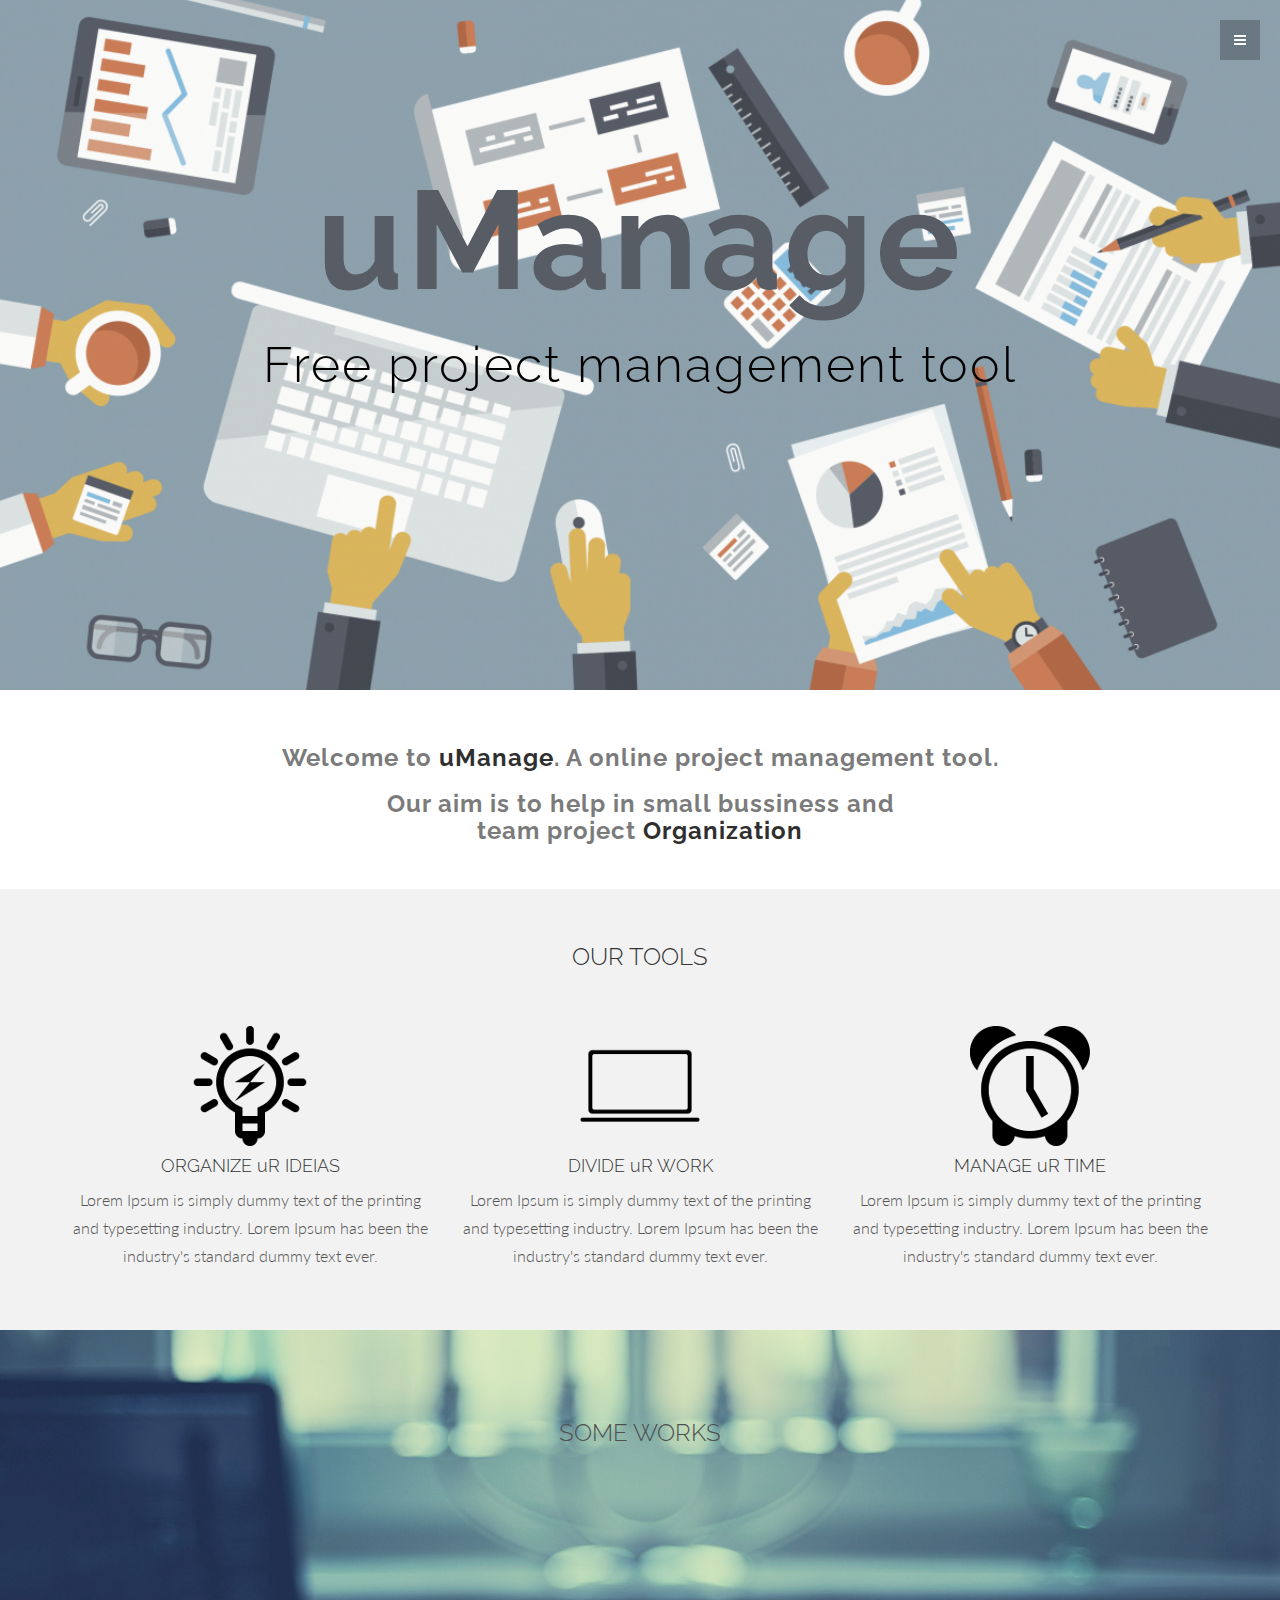
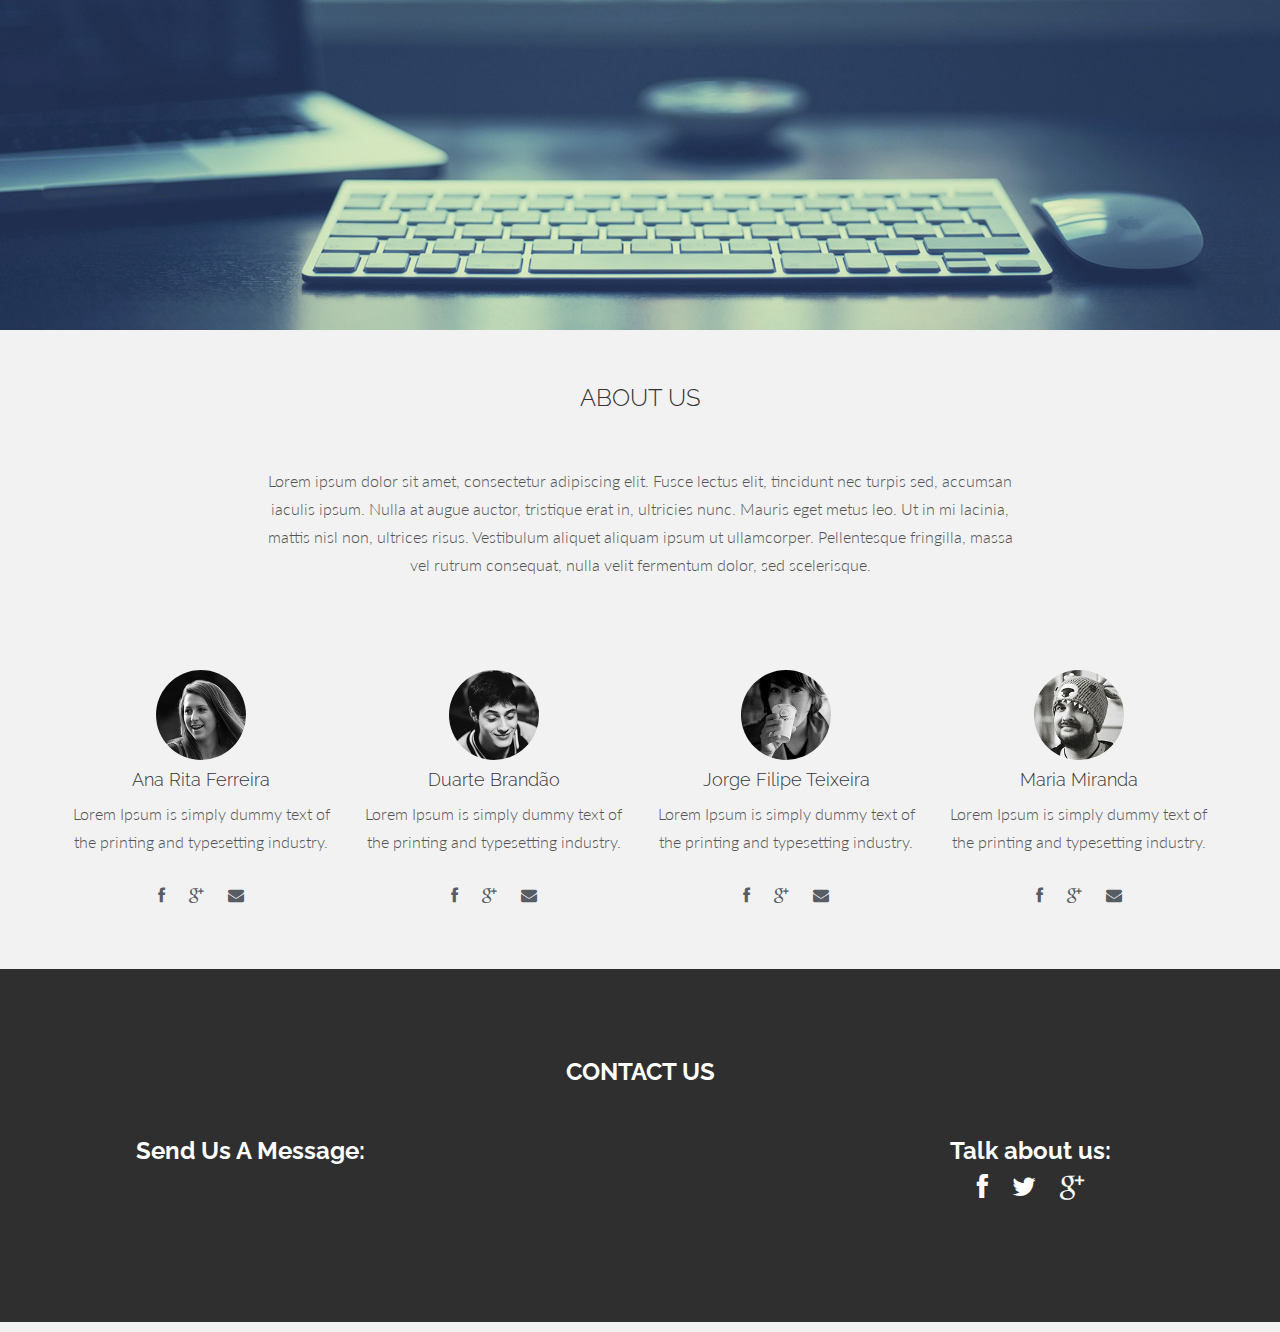
==== index.html @ 25f211d2 "ficheiros" ====
<!DOCTYPE html>
<html lang="en">
  <head>
    <meta charset="utf-8">
    <meta name="viewport" content="width=device-width, initial-scale=1.0">
    <meta name="description" content="">
    <meta name="author" content="">
    <link rel="shortcut icon" href="assets/ico/favicon.png">

    <title>uManage</title>

    <!-- Bootstrap core CSS -->
    <link href="assets/css/bootstrap.css" rel="stylesheet">

    <!-- Custom styles for this template -->
    <link href="assets/css/main.css" rel="stylesheet">
	<link rel="stylesheet" href="assets/css/font-awesome.min.css">

    <script src="assets/js/jquery.min.js"></script>
	<script src="assets/js/Chart.js"></script>
	<script src="assets/js/modernizr.custom.js"></script>
	

	
    <link href='http://fonts.googleapis.com/css?family=Lato:300,400,700,300italic,400italic' rel='stylesheet' type='text/css'>
    <link href='http://fonts.googleapis.com/css?family=Raleway:400,300,700' rel='stylesheet' type='text/css'>

    <!-- HTML5 shim and Respond.js IE8 support of HTML5 elements and media queries -->
    <!--[if lt IE 9]>
      <script src="assets/js/html5shiv.js"></script>
      <script src="assets/js/respond.min.js"></script>
    <![endif]-->
  </head>

  <body data-spy="scroll" data-offset="0" data-target="#theMenu">
		
	<!-- ========= MENU SIDE-BAR ============ -->
	<nav class="menu" id="theMenu">

		<!-- Menu button -->
		<div id="menuToggle"><i class="icon-reorder"></i></div>
		<div class="menu-wrap">
			<h1 class="logo"><a href="index.html#home">uManage</a></h1>
			<!--Site Pages-->
			<a href="#home" class="smoothScroll">Home</a>
			<a href="#tools" class="smoothScroll">Tools</a>
			<a href="#portfolio" class="smoothScroll">Projects</a>
			<a href="#about" class="smoothScroll">About</a>
			<a href="#contact" class="smoothScroll">Contact</a>
			<!--Social network icons-->
			<a href="#"><i class="icon-facebook"></i></a>
			<a href="#"><i class="icon-twitter"></i></a>
			<a href="#"><i class="icon-google-plus"></i></a>
			<a href="#"><i class="icon-envelope"></i></a>
		</div>
		
	</nav>


	
	<!-- ========== HEADER SECTION ========== -->
	<section id="home" name="home"></section>
	<div id="headerwrap">
		<div class="container">
			<br>
			<!--<h1 style="color:#505050">uManage</h1>-->
			<h1>uManage</h1>
			<h2>Free project management tool</h2>
			<!--<h2 style="color:#696969">Free project management tool</h2>-->
			<div class="row">
				<br>
				<br>
				<br>
				<div class="col-lg-6 col-lg-offset-3">
				</div>
			</div>
		</div><!-- /container -->
	</div><!-- /headerwrap -->
	
	<!-- ========== PHRASE WHITE SECTION ========== -->
	<div id="w">
		<div class="container">
			<div class="row">
				<div class="col-lg-8 col-lg-offset-2">
				<h3>Welcome to <bold>uManage</bold>. A online project management tool. <h3>Our aim is to help in small bussiness and <br> team project <bold>Organization</bold>
				</h3>
				</div>
			</div>
		</div><!-- /container -->
	</div><!-- /w -->

	<!-- ========== OUR TOOLS SECTION ========== -->
	<section id="tools" name="tools"></section>
	<div id="g">
		<div class="container">
			<div class="row">
				<h3>OUR TOOLS</h3>
				<br>
				<br>
				<div class="col-lg-4">
					<img src="assets/img/ideia.png">
					<h4>ORGANIZE uR IDEIAS</h4>
					<p>Lorem Ipsum is simply dummy text of the printing and typesetting industry. Lorem Ipsum has been the industry's standard dummy text ever.</p>
				</div>
				<div class="col-lg-4">
					<img src="assets/img/work.png">
					<h4>DIVIDE uR WORK</h4>
					<p>Lorem Ipsum is simply dummy text of the printing and typesetting industry. Lorem Ipsum has been the industry's standard dummy text ever.</p>
				</div>
				<div class="col-lg-4">
					<img src="assets/img/deadline.png">
					<h4>MANAGE uR TIME</h4>
					<p>Lorem Ipsum is simply dummy text of the printing and typesetting industry. Lorem Ipsum has been the industry's standard dummy text ever.</p>
				</div>

			</div>
		</div><!-- /container -->
	</div><!-- /g -->
	
	<!-- ========== SOME WORKS GREY SECTION ========== -->	
	<section id="portfolio" name="portfolio"></section>
	<div id="portfoliowrap">
		<div class="container">
			<div class="row">
				<h3 style="color:#505050">SOME WORKS</h3>
				<br>
							
			</div>	
		</div><!-- /container -->
	</div><!-- /portfoliowrap -->
	
	<!-- ========== PHRASE WHITE SECTION ========== -->
	<!--
	<div id="w">
		<div class="container">
			<div class="row">
				<div class="col-lg-8 col-lg-offset-2">
				<h3>WE WORK HARD TO DELIVER A <bold>HIGH QUALITY SERVICE</bold>. OUR AIM IS YOUR COMPLETE <bold>SATISFACTION</bold>.
				</h3>
				</div>
			</div>
		</div>
	</div>-->
	
	<!-- ========== ABOUT US GREY SECTION ========== -->
	<section id="about" name="about"></section>
	<div id="g">
		<div class="container">
			<div class="row">
				<h3>ABOUT US</h3>
				<br>
				<br>
				<div class="col-lg-2"></div>
				<div class="col-lg-8">
				<p>Lorem ipsum dolor sit amet, consectetur adipiscing elit. Fusce lectus elit, tincidunt nec turpis sed, accumsan iaculis ipsum. Nulla at augue auctor, tristique erat in, ultricies nunc. Mauris eget metus leo. Ut in mi lacinia, mattis nisl non, ultrices risus. Vestibulum aliquet aliquam ipsum ut ullamcorper. Pellentesque fringilla, massa vel rutrum consequat, nulla velit fermentum dolor, sed scelerisque.</p>
				<br>
				<br>
				</div>
				<div class="col-lg-2"></div>
				<div class="col-lg-3 team">
					<img class="img-circle" src="assets/img/team01.jpg" height="90" width="90">
					<h4>Ana Rita Ferreira</h4>
					<p>Lorem Ipsum is simply dummy text of the printing and typesetting industry.</p>
					<p>
						<a href="index.html#"><i class="icon-facebook"></i></a>
						<a href="index.html#"><i class="icon-google-plus"></i></a>
						<a href="index.html#"><i class="icon-envelope"></i></a>

					</p>
				</div>

				<div class="col-lg-3 team">
					<img class="img-circle" src="assets/img/team02.jpg" height="90" width="90">
					<h4>Duarte Brandão</h4>
					<p>Lorem Ipsum is simply dummy text of the printing and typesetting industry.</p>
					<p>
						<a href="index.html#"><i class="icon-facebook"></i></a>
						<a href="index.html#"><i class="icon-google-plus"></i></a>
						<a href="index.html#"><i class="icon-envelope"></i></a>

					</p>
				</div>

				<div class="col-lg-3 team">
					<img class="img-circle" src="assets/img/team03.jpg" height="90" width="90">
					<h4>Jorge Filipe Teixeira</h4>
					<p>Lorem Ipsum is simply dummy text of the printing and typesetting industry.</p>
					<p>
						<a href="index.html#"><i class="icon-facebook"></i></a>
						<a href="index.html#"><i class="icon-google-plus"></i></a>
						<a href="index.html#"><i class="icon-envelope"></i></a>

					</p>
				</div>

				<div class="col-lg-3 team">
					<img class="img-circle" src="assets/img/team04.jpg" height="90" width="90">
					<h4>Maria Miranda</h4>
					<p>Lorem Ipsum is simply dummy text of the printing and typesetting industry.</p>
					<p>
						<a href="index.html#"><i class="icon-facebook"></i></a>
						<a href="index.html#"><i class="icon-google-plus"></i></a>
						<a href="index.html#"><i class="icon-envelope"></i></a>
					</p>
				</div>
			</div>
		</div><!-- /container -->
	</div><!-- /g -->
	
	<!-- ========== FOOTER SECTION ========== -->
	<section id="contact" name="contact"></section>
	<div id="f">
		<div class="container">
			<div class="row">
					<h3><b>CONTACT US</b></h3>
					<br>
					<div class="col-lg-4">
						<h3><b>Send Us A Message:</b></h3>
						<h3></h3>
						<br>
					</div>
					
					<div class="col-lg-4">	
					</div>
					
					<div class="col-lg-4">
						<h3><b>Talk about us:</b></h3>
						<p>
							<a href="index.html#"><i class="icon-facebook"></i></a>
							<a href="index.html#"><i class="icon-twitter"></i></a>
							<a href="index.html#"><i class="icon-google-plus"></i></a>
						</p>
						<br>
					</div>
				</div>
			</div>
		</div><!-- /container -->
	</div><!-- /f -->
	
	

    <!-- Bootstrap core JavaScript
    ================================================== -->
    <!-- Placed at the end of the document so the pages load faster -->
	<script src="assets/js/classie.js"></script>
    <script src="assets/js/bootstrap.min.js"></script>
    <script src="assets/js/smoothscroll.js"></script>
	<script src="assets/js/main.js"></script>
</body>
</html>
---- assets/css/main.css ----
/*
 * Author: Carlos Alvarez
 * URL: http://alvarez.is
 *
 * Project Name: Onassis - Free Bootstrap 3 Theme
 * Version: 1.0
 * URL: http://blacktie.co
 */

body {
  background-color: #f2f2f2;
    font-family: "Lato";
    font-weight: 300;
    font-size: 16px;
    color: #555;

    -webkit-font-smoothing: antialiased;
    -webkit-overflow-scrolling: touch;
}

/* Titles */
h1, h2, h3, h4, h5, h6 {
    font-family: "Raleway";
    font-weight: 300;
    color: #333;
}
/* Paragraph & Typographic */
p {
    line-height: 28px;
    margin-bottom: 25px;
}

.centered {
    text-align: center;
}

/* Links */
a {
    color: #575C65;
    word-wrap: break-word;

    -webkit-transition: color 0.1s ease-in, background 0.1s ease-in;
    -moz-transition: color 0.1s ease-in, background 0.1s ease-in;
    -ms-transition: color 0.1s ease-in, background 0.1s ease-in;
    -o-transition: color 0.1s ease-in, background 0.1s ease-in;
    transition: color 0.1s ease-in, background 0.1s ease-in;
}

a:hover,
a:focus {
    color: #4C9ED9;
    text-decoration: none;
    outline: 0;
}

a:before,
a:after {
    -webkit-transition: color 0.1s ease-in, background 0.1s ease-in;
    -moz-transition: color 0.1s ease-in, background 0.1s ease-in;
    -ms-transition: color 0.1s ease-in, background 0.1s ease-in;
    -o-transition: color 0.1s ease-in, background 0.1s ease-in;
    transition: color 0.1s ease-in, background 0.1s ease-in;
}

 hr {
    display: block;
    height: 1px;
    border: 0;
    border-top: 1px solid #ccc;
    margin: 1em 0;
    padding: 0;
}


/* ==========================================================================
   Wrap Sections
   ========================================================================== */

#headerwrap {
	background: url(../img/header-bg.jpg) no-repeat center top;
	margin-top: -10px;
	padding-top:20px;
	text-align:center;
	background-attachment: relative;
	background-position: center center;
	min-height: 700px;
	width: 100%;
	
    -webkit-background-size: 100%;
    -moz-background-size: 100%;
    -o-background-size: 100%;
    background-size: 100%;

    -webkit-background-size: cover;
    -moz-background-size: cover;
    -o-background-size: cover;
    background-size: cover;
}

#headerwrap h1 {
	margin-top: 130px;
	color: rgb(87, 92, 101);
	font-size: 140px;
	font-weight: 700;
	letter-spacing: 3px;
}

#headerwrap h2 {
	color: black;
	font-size: 50px;
	font-style: normal;
	letter-spacing: 2px;
}

/* Portfolio Wrap */
#portfoliowrap {
	background: url(../img/extra.jpg) no-repeat center top;
	margin-top: 0px;
	padding-top:70px;
	text-align:center;
	background-attachment: relative;
	background-position: center bottom;
	min-height: 600px;
	width: 100%;
	
    -webkit-background-size: 100%;
    -moz-background-size: 100%;
    -o-background-size: 100%;
    background-size: 100%;

    -webkit-background-size: cover;
    -moz-background-size: cover;
    -o-background-size: cover;
    background-size: cover;
}


#portfoliowrap h3 {
	color: #ffffff;
}

.port-space {
	padding-bottom: 20px;
}


/* White Wrap */

#w {
	background: #ffffff;
	padding-top: 35px;
	padding-bottom: 35px;
	text-align: center;
}

#w h3 {
	font-weight: 700;
	color: #7b7b7b;
	letter-spacing: 1px;
}

#w bold {
	color: #2f2f2f;
}


/* Grey Wrap */

#g {
	background: #f2f2f2;
	padding-top: 35px;
	padding-bottom: 35px;
	text-align: center;
}

/* Dark Grey Wrap */
#dg {
	background: #e0e0e0;
	padding-top: 70px;
	padding-bottom: 70px;
	text-align: center;
}

/* Footer Wrap */

#f {
	background: #2f2f2f;
	padding-top: 70px;
	padding-bottom: 70px;
	text-align: center
}

#f h3 {
	color: white;	
}

#f i {
	font-size: 26px;
	color: white;
	padding-left: 10px;
	padding-right: 10px;
}

/* Copyright Wrap */

#c {
	background: #222222;
	padding-top: 15px;
	text-align: right;
}

#c p {
	color: white
}


/* item Wrap */

#itemwrap {
	background: url(../img/item-bg.jpg) no-repeat center top;
	margin-top: 0px;
	padding-top:70px;
	text-align:center;
	background-attachment: relative;
	background-position: center center;
	min-height: 500px;
	width: 100%;
	
    -webkit-background-size: 100%;
    -moz-background-size: 100%;
    -o-background-size: 100%;
    background-size: 100%;

    -webkit-background-size: cover;
    -moz-background-size: cover;
    -o-background-size: cover;
    background-size: cover;
}

#itemwrap h1 {
	margin-top: 40px;
	color: white;
	font-size: 100px;
	font-weight: 700;
	letter-spacing: 3px;
}

#itemwrap h2 {
	color: white;
	font-size: 50px;
	font-weight: 100;
	letter-spacing: 2px;
}


.desc {
	text-align: left;
}

.desc-b {
	border-left: 4px solid #bababa;
}

.desc-a i {
	color: #555;
	padding-right: 8px;
}

.desc-b i {
	color: #555;
	padding-right: 8px;
}



/* MENU CONF*/

.menu {
	position: fixed;
	right: -200px;
	width: 260px;
	height: 100%;
	top: 0;
	z-index: 10;
	text-align: left;
}

.menu.menu-open {
	right: 0px;
}

.menu-wrap {
	position: absolute;
	top: 0;
	left: 60px;
	background: #1a1a1a;
	width: 200px;
	height: 100%;
}

.menu h1.logo a {
	font-family: 'Raleway', Helvetica, Arial, sans-serif;
	font-size: 24px;
	font-weight: 800;
	letter-spacing: 0.15em;
	line-height: 40px;
	color: #ffffff;
	margin-top: 20px;
}

.menu h1.logo a:hover {
	color: #4C9ED9;
}

.menu img.logo {
	margin: 20px 0;
	max-width: 160px;
}

.menu a {
	margin-left: 20px;
	color: #808080;
	display: block;
	font-size: 16px;
	font-weight: 700;
	line-height: 40px;
	letter-spacing: 0.1em;
}

.menu a:hover {
	color: #ffffff;
}

.menu a:active {
	color: #ffffff;
}

.menu a > i {
	float: left;
	display: inline-block;
	vertical-align: middle; 
	text-align: left;
	width: 25px;
	font-size: 14px;
	line-height: 40px;
	margin: 25px 2px;
}

.menu-close {
	cursor: pointer;
	display: block;
	position: absolute;
	font-size: 14px;
	color: #808080;
	width: 40px;
	height: 40px;
	line-height: 40px;
	top: 20px;
	right: 5px;
	-webkit-transition: all .1s ease-in-out;
	   -moz-transition: all .1s ease-in-out;
		-ms-transition: all .1s ease-in-out;
		 -o-transition: all .1s ease-in-out;
			transition: all .1s ease-in-out;
}

.menu-close:hover {
	color: #ffffff;
	-webkit-transition: all .1s ease-in-out;
	   -moz-transition: all .1s ease-in-out;
		-ms-transition: all .1s ease-in-out;
		 -o-transition: all .1s ease-in-out;
			transition: all .1s ease-in-out;
}

/* Push the body after clicking the menu button */
.body-push {
	overflow-x: hidden;
	position: relative;
	left: 0;
}

.body-push-toright {
	left: 200px;
}

.body-push-toleft {
	left: -200px;
}

.menu,
.body-push {
	-webkit-transition: all .3s ease;
	   -moz-transition: all .3s ease;
		-ms-transition: all .3s ease;
		 -o-transition: all .3s ease;
			transition: all .3s ease;
}

#menuToggle {
	position: absolute;
	top: 20px;
	left: 0;
	z-index: 11;
	display: block;
	text-align: center;
	font-size: 14px;
	color: #ffffff;
	width: 40px;
	height: 40px;
	line-height: 40px;
	cursor: pointer;
	background: rgba(0,0,0,0.25);
	-webkit-transition: all .1s ease-in-out;
	   -moz-transition: all .1s ease-in-out;
		-ms-transition: all .1s ease-in-out;
		 -o-transition: all .1s ease-in-out;
			transition: all .1s ease-in-out;
}

#menuToggle:hover {
	color: #ffffff;
	background: rgba(0,0,0,0.2);
	-webkit-transition: all .1s ease-in-out;
	   -moz-transition: all .1s ease-in-out;
		-ms-transition: all .1s ease-in-out;
		 -o-transition: all .1s ease-in-out;
			transition: all .1s ease-in-out;
}


/* BUTTON CONF */

.btn-theme {
	color: #fff;
	background-color: #1abc9c;
	padding-left: 40px;
	padding-right: 40px;
	padding-bottom: 10px;
	padding-top: 10px;
	font-weight: 700;
	border-radius: 3px;
}

.btn-theme:hover {
	cursor: pointer;
	color: white;
	background-color: #16a085;
	
}

/* TEAM CONF */

.team {
	padding-top: 20px;
}

.team:hover {
	background: white;
}

.team a {
	padding-right: 10px;
	padding-left: 10px;
}
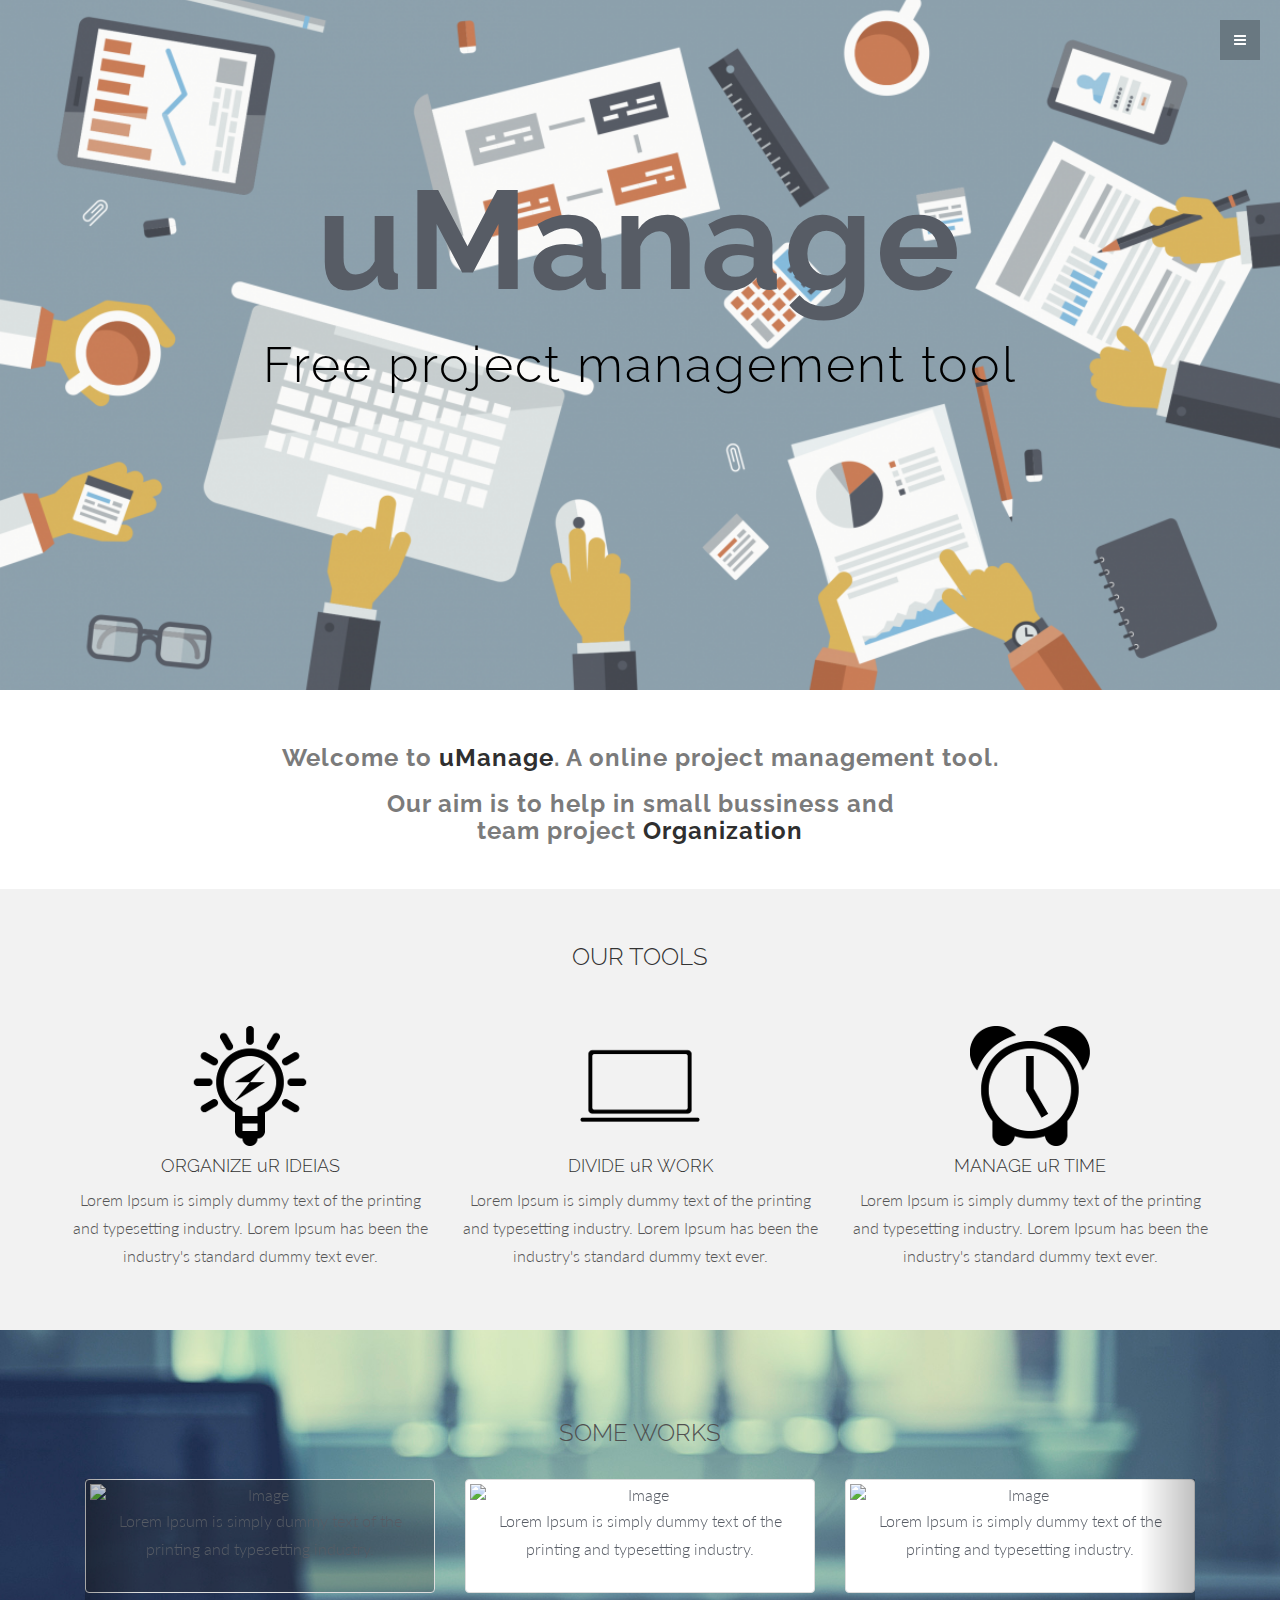
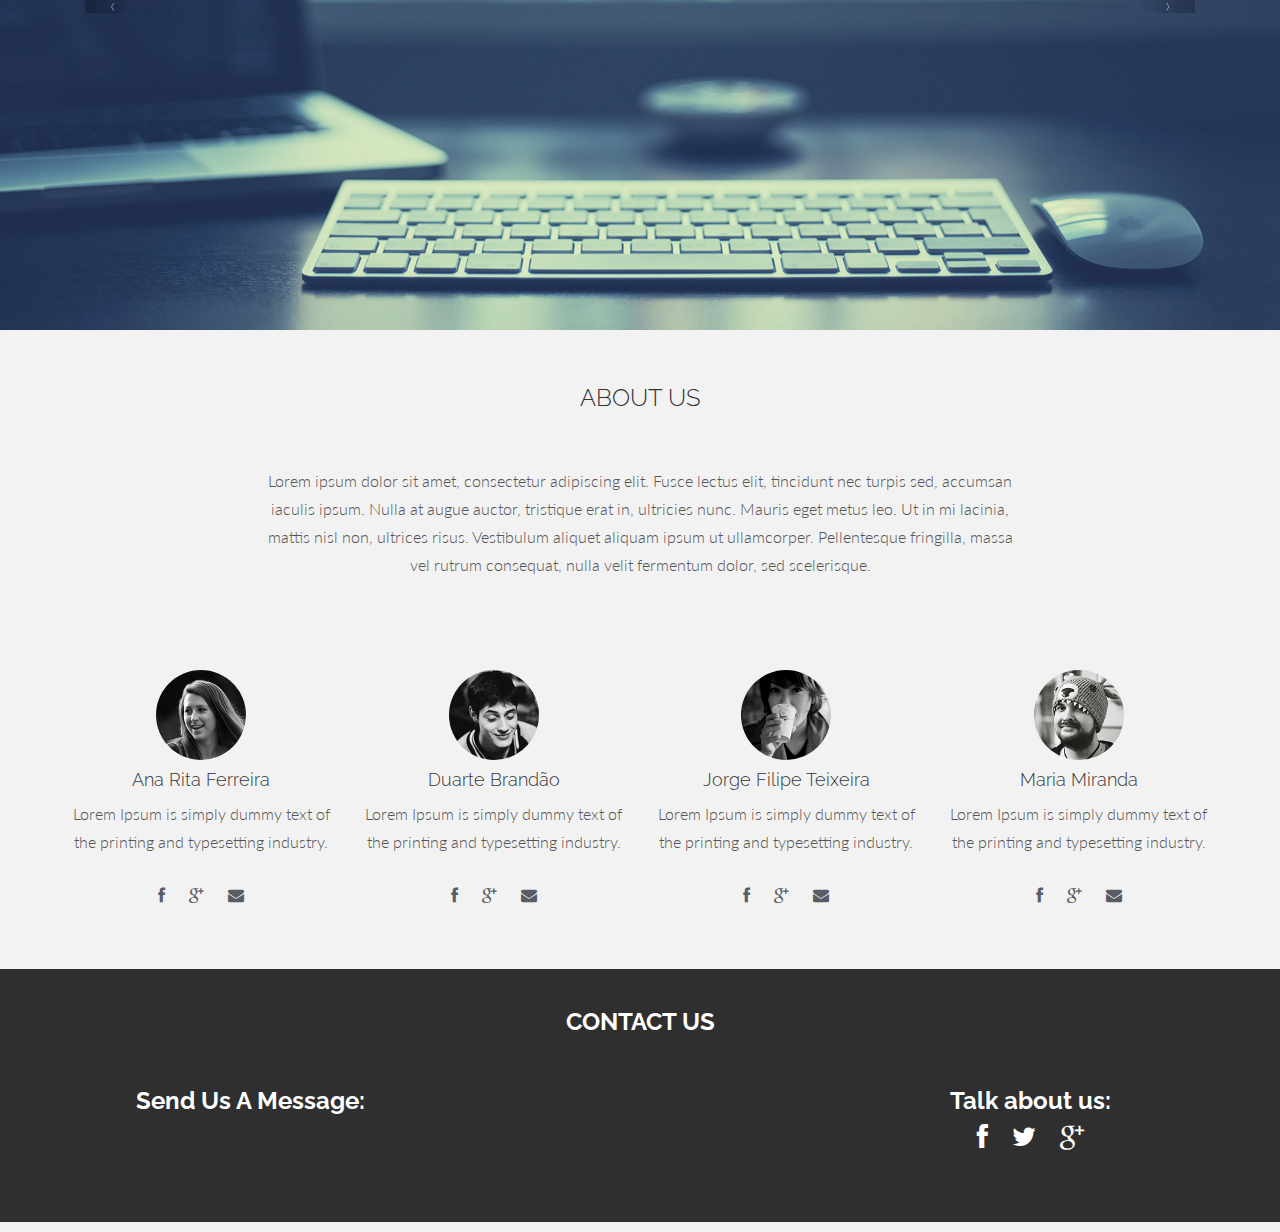
==== commit d9eaabe0: "portfolio added" ====
--- a/index.html
+++ b/index.html
@@ -1,135 +1,211 @@
 <!DOCTYPE html>
 <html lang="en">
-  <head>
-    <meta charset="utf-8">
-    <meta name="viewport" content="width=device-width, initial-scale=1.0">
-    <meta name="description" content="">
-    <meta name="author" content="">
-    <link rel="shortcut icon" href="assets/ico/favicon.png">
-
-    <title>uManage</title>
-
-    <!-- Bootstrap core CSS -->
-    <link href="assets/css/bootstrap.css" rel="stylesheet">
-
-    <!-- Custom styles for this template -->
-    <link href="assets/css/main.css" rel="stylesheet">
+<head>
+	<meta charset="utf-8">
+	<meta name="viewport" content="width=device-width, initial-scale=1.0">
+	<meta name="description" content="">
+	<meta name="author" content="">
+	<link rel="shortcut icon" href="assets/img/s1.ico">
+
+	<title>uManage</title>
+
+	<!-- Bootstrap core CSS -->
+	<link href="assets/css/bootstrap.css" rel="stylesheet">
+	
+	<!-- Custom styles for this template -->
+	<link href="assets/css/main.css" rel="stylesheet">
 	<link rel="stylesheet" href="assets/css/font-awesome.min.css">
-
-    <script src="assets/js/jquery.min.js"></script>
+	
+	<script src="assets/js/jquery.min.js"></script>
 	<script src="assets/js/Chart.js"></script>
 	<script src="assets/js/modernizr.custom.js"></script>
 	
-
-	
-    <link href='http://fonts.googleapis.com/css?family=Lato:300,400,700,300italic,400italic' rel='stylesheet' type='text/css'>
-    <link href='http://fonts.googleapis.com/css?family=Raleway:400,300,700' rel='stylesheet' type='text/css'>
-
-    <!-- HTML5 shim and Respond.js IE8 support of HTML5 elements and media queries -->
+	<link href='http://fonts.googleapis.com/css?family=Lato:300,400,700,300italic,400italic' rel='stylesheet' type='text/css'>
+	<link href='http://fonts.googleapis.com/css?family=Raleway:400,300,700' rel='stylesheet' type='text/css'>
+
+	<!-- HTML5 shim and Respond.js IE8 support of HTML5 elements and media queries -->
     <!--[if lt IE 9]>
       <script src="assets/js/html5shiv.js"></script>
       <script src="assets/js/respond.min.js"></script>
-    <![endif]-->
+      <![endif]-->
   </head>
 
   <body data-spy="scroll" data-offset="0" data-target="#theMenu">
-		
-	<!-- ========= MENU SIDE-BAR ============ -->
-	<nav class="menu" id="theMenu">
-
-		<!-- Menu button -->
-		<div id="menuToggle"><i class="icon-reorder"></i></div>
-		<div class="menu-wrap">
-			<h1 class="logo"><a href="index.html#home">uManage</a></h1>
-			<!--Site Pages-->
-			<a href="#home" class="smoothScroll">Home</a>
-			<a href="#tools" class="smoothScroll">Tools</a>
-			<a href="#portfolio" class="smoothScroll">Projects</a>
-			<a href="#about" class="smoothScroll">About</a>
-			<a href="#contact" class="smoothScroll">Contact</a>
-			<!--Social network icons-->
-			<a href="#"><i class="icon-facebook"></i></a>
-			<a href="#"><i class="icon-twitter"></i></a>
-			<a href="#"><i class="icon-google-plus"></i></a>
-			<a href="#"><i class="icon-envelope"></i></a>
-		</div>
-		
-	</nav>
-
-
-	
-	<!-- ========== HEADER SECTION ========== -->
-	<section id="home" name="home"></section>
-	<div id="headerwrap">
-		<div class="container">
-			<br>
-			<!--<h1 style="color:#505050">uManage</h1>-->
-			<h1>uManage</h1>
-			<h2>Free project management tool</h2>
-			<!--<h2 style="color:#696969">Free project management tool</h2>-->
-			<div class="row">
-				<br>
-				<br>
-				<br>
-				<div class="col-lg-6 col-lg-offset-3">
-				</div>
-			</div>
-		</div><!-- /container -->
-	</div><!-- /headerwrap -->
-	
-	<!-- ========== PHRASE WHITE SECTION ========== -->
-	<div id="w">
-		<div class="container">
-			<div class="row">
-				<div class="col-lg-8 col-lg-offset-2">
-				<h3>Welcome to <bold>uManage</bold>. A online project management tool. <h3>Our aim is to help in small bussiness and <br> team project <bold>Organization</bold>
-				</h3>
-				</div>
-			</div>
-		</div><!-- /container -->
-	</div><!-- /w -->
-
-	<!-- ========== OUR TOOLS SECTION ========== -->
-	<section id="tools" name="tools"></section>
-	<div id="g">
-		<div class="container">
-			<div class="row">
-				<h3>OUR TOOLS</h3>
-				<br>
-				<br>
-				<div class="col-lg-4">
-					<img src="assets/img/ideia.png">
-					<h4>ORGANIZE uR IDEIAS</h4>
-					<p>Lorem Ipsum is simply dummy text of the printing and typesetting industry. Lorem Ipsum has been the industry's standard dummy text ever.</p>
-				</div>
-				<div class="col-lg-4">
-					<img src="assets/img/work.png">
-					<h4>DIVIDE uR WORK</h4>
-					<p>Lorem Ipsum is simply dummy text of the printing and typesetting industry. Lorem Ipsum has been the industry's standard dummy text ever.</p>
-				</div>
-				<div class="col-lg-4">
-					<img src="assets/img/deadline.png">
-					<h4>MANAGE uR TIME</h4>
-					<p>Lorem Ipsum is simply dummy text of the printing and typesetting industry. Lorem Ipsum has been the industry's standard dummy text ever.</p>
-				</div>
-
-			</div>
-		</div><!-- /container -->
-	</div><!-- /g -->
-	
-	<!-- ========== SOME WORKS GREY SECTION ========== -->	
-	<section id="portfolio" name="portfolio"></section>
-	<div id="portfoliowrap">
-		<div class="container">
-			<div class="row">
-				<h3 style="color:#505050">SOME WORKS</h3>
-				<br>
-							
-			</div>	
-		</div><!-- /container -->
-	</div><!-- /portfoliowrap -->
-	
-	<!-- ========== PHRASE WHITE SECTION ========== -->
+
+  	<!-- ========= MENU SIDE-BAR ============ -->
+  	<nav class="menu" id="theMenu">
+
+  		<!-- Menu button -->
+  		<div id="menuToggle"><i class="icon-reorder"></i></div>
+  		<div class="menu-wrap">
+  			<h1 class="logo"><a href="index.html#home">uManage</a></h1>
+  			<!--Site Pages-->
+  			<a href="#home" class="smoothScroll">Home</a>
+  			<a href="#tools" class="smoothScroll">Tools</a>
+  			<a href="#portfolio" class="smoothScroll">Projects</a>
+  			<a href="#about" class="smoothScroll">About</a>
+  			<a href="#contact" class="smoothScroll">Contact</a>
+  			<!--Social network icons-->
+  			<a href="#"><i class="icon-facebook"></i></a>
+  			<a href="#"><i class="icon-twitter"></i></a>
+  			<a href="#"><i class="icon-google-plus"></i></a>
+  			<a href="#"><i class="icon-envelope"></i></a>
+  		</div>
+  	</nav>
+
+  	<!-- ========== HEADER SECTION ========== -->
+  	<section id="home" name="home"></section>
+  	<div id="headerwrap">
+  		<div class="container">
+  			<br>
+  			<!--<h1 style="color:#505050">uManage</h1>-->
+  			<h1>uManage</h1>
+  			<h2>Free project management tool</h2>
+  			<!--<h2 style="color:#696969">Free project management tool</h2>-->
+  			<div class="row">
+  				<br>
+  				<br>
+  				<br>
+  				<div class="col-lg-6 col-lg-offset-3">
+  				</div>
+  			</div>
+  		</div><!-- /container -->
+  	</div><!-- /headerwrap -->
+
+  	<!-- ========== PHRASE WHITE SECTION ========== -->
+  	<div id="w">
+  		<div class="container">
+  			<div class="row">
+  				<div class="col-lg-8 col-lg-offset-2">
+  					<h3>Welcome to <bold>uManage</bold>. A online project management tool. <h3>Our aim is to help in small bussiness and <br> team project <bold>Organization</bold>
+  					</h3>
+  				</div>
+  			</div>
+  		</div><!-- /container -->
+  	</div><!-- /w -->
+
+  	<!-- ========== OUR TOOLS SECTION ========== -->
+  	<section id="tools" name="tools"></section>
+  	<div id="g">
+  		<div class="container">
+  			<div class="row">
+  				<h3>OUR TOOLS</h3>
+  				<br>
+  				<br>
+  				<div class="col-lg-4">
+  					<img src="assets/img/ideia.png">
+  					<h4>ORGANIZE uR IDEIAS</h4>
+  					<p>Lorem Ipsum is simply dummy text of the printing and typesetting industry. Lorem Ipsum has been the industry's standard dummy text ever.</p>
+  				</div>
+  				<div class="col-lg-4">
+  					<img src="assets/img/work.png">
+  					<h4>DIVIDE uR WORK</h4>
+  					<p>Lorem Ipsum is simply dummy text of the printing and typesetting industry. Lorem Ipsum has been the industry's standard dummy text ever.</p>
+  				</div>
+  				<div class="col-lg-4">
+  					<img src="assets/img/deadline.png">
+  					<h4>MANAGE uR TIME</h4>
+  					<p>Lorem Ipsum is simply dummy text of the printing and typesetting industry. Lorem Ipsum has been the industry's standard dummy text ever.</p>
+  				</div>
+
+  			</div>
+  		</div><!-- /container -->
+  	</div><!-- /g -->
+
+  	<!-- ========== SOME WORKS GREY SECTION ========== -->
+  	<!-- Carousel -->	
+  	<section id="portfolio" name="portfolio"></section> 
+  	<div id="portfoliowrap">
+  		<div class="container">
+  			<div class="row">
+  				<h3 style="color:#505050">SOME WORKS</h3>
+  				<br>
+  				<!--CAROUSEL-->
+  				<div class="container">
+  					<div class="col-md-12">
+  						<div id="myCarousel" class="carousel slide">
+
+  							<!-- Carousel items -->
+  							<div class="carousel-inner">
+  								<div class="item active">
+  									<div  class="row">
+  										<div  class="col-sm-4">
+  											<a id = "carous" href="#x" class="thumbnail">
+  												<img src="http://placehold.it/250x250" alt="Image" class="img-responsive">
+  												<p>Lorem Ipsum is simply dummy text of the printing and typesetting industry.</p>
+  											</a>
+  										</div>
+  										<div class="col-sm-4">
+  											<a href="#x" class="thumbnail">
+  												<img src="http://placehold.it/250x250" alt="Image" class="img-responsive">
+  												<p>Lorem Ipsum is simply dummy text of the printing and typesetting industry.</p>
+  											</a>
+  										</div>
+  										<div class="col-sm-4">
+  											<a href="#x" class="thumbnail">
+  												<img src="http://placehold.it/250x250" alt="Image" class="img-responsive">
+  												<p>Lorem Ipsum is simply dummy text of the printing and typesetting industry.</p>
+  											</a>
+  										</div>
+  									</div>
+  									<!--/row-->
+  								</div>
+  								<!--/item-->
+  								<div class="item">
+  									<div class="row">
+  										<div class="col-sm-4">
+  											<a href="#x" class="thumbnail">
+  												<img src="http://placehold.it/250x250" alt="Image" class="img-responsive">
+  											</a>
+  										</div>
+  										<div class="col-sm-4">
+  											<a href="#x" class="thumbnail">
+  												<img src="http://placehold.it/250x250" alt="Image" class="img-responsive">
+  											</a>
+  										</div>
+  										<div class="col-sm-4">
+  											<a href="#x" class="thumbnail">
+  												<img src="http://placehold.it/250x250" alt="Image" class="img-responsive">
+  											</a>
+  										</div>
+  									</div>
+  									<!--/row-->
+  								</div>
+  								<!--/item-->
+  								<div class="item">
+  									<div class="row">
+  										<div class="col-sm-4">
+  											<a href="#x" class="thumbnail">
+  												<img src="http://placehold.it/250x250" alt="Image" class="img-responsive">
+  											</a>
+  										</div>
+  										<div class="col-sm-4">
+  											<a href="#x" class="thumbnail">
+  												<img src="http://placehold.it/250x250" alt="Image" class="img-responsive">
+  											</a>
+  										</div>
+  										<div class="col-sm-4">
+  											<a href="#x" class="thumbnail">
+  												<img src="http://placehold.it/250x250" alt="Image" class="img-responsive">
+  											</a>
+  										</div>
+  									</div>
+  									<!--/row-->
+  								</div>
+  								<!--/item-->
+  							</div>
+  							<!--/carousel-inner--> <a class="left carousel-control" href="#myCarousel" data-slide="prev">‹</a>
+  							<a class="right carousel-control" href="#myCarousel" data-slide="next">›</a>
+  						</div>
+  						<!--/myCarousel-->
+  					</div>
+  				</div>
+  				<!--/CAROUSEL-->
+  			</div>	
+  		</div><!-- /container -->
+  	</div><!-- /carousel -->
+
+  	<!-- ========== PHRASE WHITE SECTION ========== -->
 	<!--
 	<div id="w">
 		<div class="container">
@@ -152,9 +228,9 @@
 				<br>
 				<div class="col-lg-2"></div>
 				<div class="col-lg-8">
-				<p>Lorem ipsum dolor sit amet, consectetur adipiscing elit. Fusce lectus elit, tincidunt nec turpis sed, accumsan iaculis ipsum. Nulla at augue auctor, tristique erat in, ultricies nunc. Mauris eget metus leo. Ut in mi lacinia, mattis nisl non, ultrices risus. Vestibulum aliquet aliquam ipsum ut ullamcorper. Pellentesque fringilla, massa vel rutrum consequat, nulla velit fermentum dolor, sed scelerisque.</p>
-				<br>
-				<br>
+					<p>Lorem ipsum dolor sit amet, consectetur adipiscing elit. Fusce lectus elit, tincidunt nec turpis sed, accumsan iaculis ipsum. Nulla at augue auctor, tristique erat in, ultricies nunc. Mauris eget metus leo. Ut in mi lacinia, mattis nisl non, ultrices risus. Vestibulum aliquet aliquam ipsum ut ullamcorper. Pellentesque fringilla, massa vel rutrum consequat, nulla velit fermentum dolor, sed scelerisque.</p>
+					<br>
+					<br>
 				</div>
 				<div class="col-lg-2"></div>
 				<div class="col-lg-3 team">
@@ -212,39 +288,37 @@
 	<div id="f">
 		<div class="container">
 			<div class="row">
-					<h3><b>CONTACT US</b></h3>
+				<h3><b>CONTACT US</b></h3>
+				<br>
+				<div class="col-lg-4">
+					<h3><b>Send Us A Message:</b></h3>
+					<h3></h3>
 					<br>
-					<div class="col-lg-4">
-						<h3><b>Send Us A Message:</b></h3>
-						<h3></h3>
-						<br>
-					</div>
-					
-					<div class="col-lg-4">	
-					</div>
-					
-					<div class="col-lg-4">
-						<h3><b>Talk about us:</b></h3>
-						<p>
-							<a href="index.html#"><i class="icon-facebook"></i></a>
-							<a href="index.html#"><i class="icon-twitter"></i></a>
-							<a href="index.html#"><i class="icon-google-plus"></i></a>
-						</p>
-						<br>
-					</div>
+				</div>
+
+				<div class="col-lg-4">	
+				</div>
+
+				<div class="col-lg-4">
+					<h3><b>Talk about us:</b></h3>
+					<p>
+						<a href="index.html#"><i class="icon-facebook"></i></a>
+						<a href="index.html#"><i class="icon-twitter"></i></a>
+						<a href="index.html#"><i class="icon-google-plus"></i></a>
+					</p>
+					<br>
 				</div>
 			</div>
-		</div><!-- /container -->
-	</div><!-- /f -->
-	
-	
+		</div>
+	</div><!-- /container -->
+</div><!-- /f -->
 
     <!-- Bootstrap core JavaScript
     ================================================== -->
     <!-- Placed at the end of the document so the pages load faster -->
-	<script src="assets/js/classie.js"></script>
+    <script src="assets/js/classie.js"></script>
     <script src="assets/js/bootstrap.min.js"></script>
     <script src="assets/js/smoothscroll.js"></script>
-	<script src="assets/js/main.js"></script>
+    <script src="assets/js/main.js"></script>
 </body>
 </html>
--- a/assets/css/main.css
+++ b/assets/css/main.css
@@ -173,6 +173,7 @@
 	text-align: center;
 }
 
+
 /* Dark Grey Wrap */
 #dg {
 	background: #e0e0e0;
@@ -185,9 +186,10 @@
 
 #f {
 	background: #2f2f2f;
-	padding-top: 70px;
-	padding-bottom: 70px;
-	text-align: center
+	padding-top: 20px;
+	padding-bottom: 20px;
+	text-align: center;
+	min-height: 100px;
 }
 
 #f h3 {
@@ -200,19 +202,6 @@
 	padding-left: 10px;
 	padding-right: 10px;
 }
-
-/* Copyright Wrap */
-
-#c {
-	background: #222222;
-	padding-top: 15px;
-	text-align: right;
-}
-
-#c p {
-	color: white
-}
-
 
 /* item Wrap */
 
@@ -373,6 +362,7 @@
 			transition: all .1s ease-in-out;
 }
 
+
 /* Push the body after clicking the menu button */
 .body-push {
 	overflow-x: hidden;
@@ -462,4 +452,41 @@
 .team a {
 	padding-right: 10px;
 	padding-left: 10px;
+}
+
+/* PROJECTS CONF */
+
+.projs {
+	padding-top: 20px;
+}
+
+.projs:hover {
+	background: white;
+}
+
+.projs a {
+	padding-right: 10px;
+	padding-left: 10px;
+	font-size: 25px;
+}
+
+/*CAROUSEL*/
+
+.carousel-control {
+  padding-top:10%;
+  width:5%;
+}
+
+#carous{
+	background-color: rgba(50,50,50,0.3);
+}
+
+
+/*Portfolio page*/
+#port{
+	text-align: center;
+}
+
+#header_title{
+	text-align: left;
 }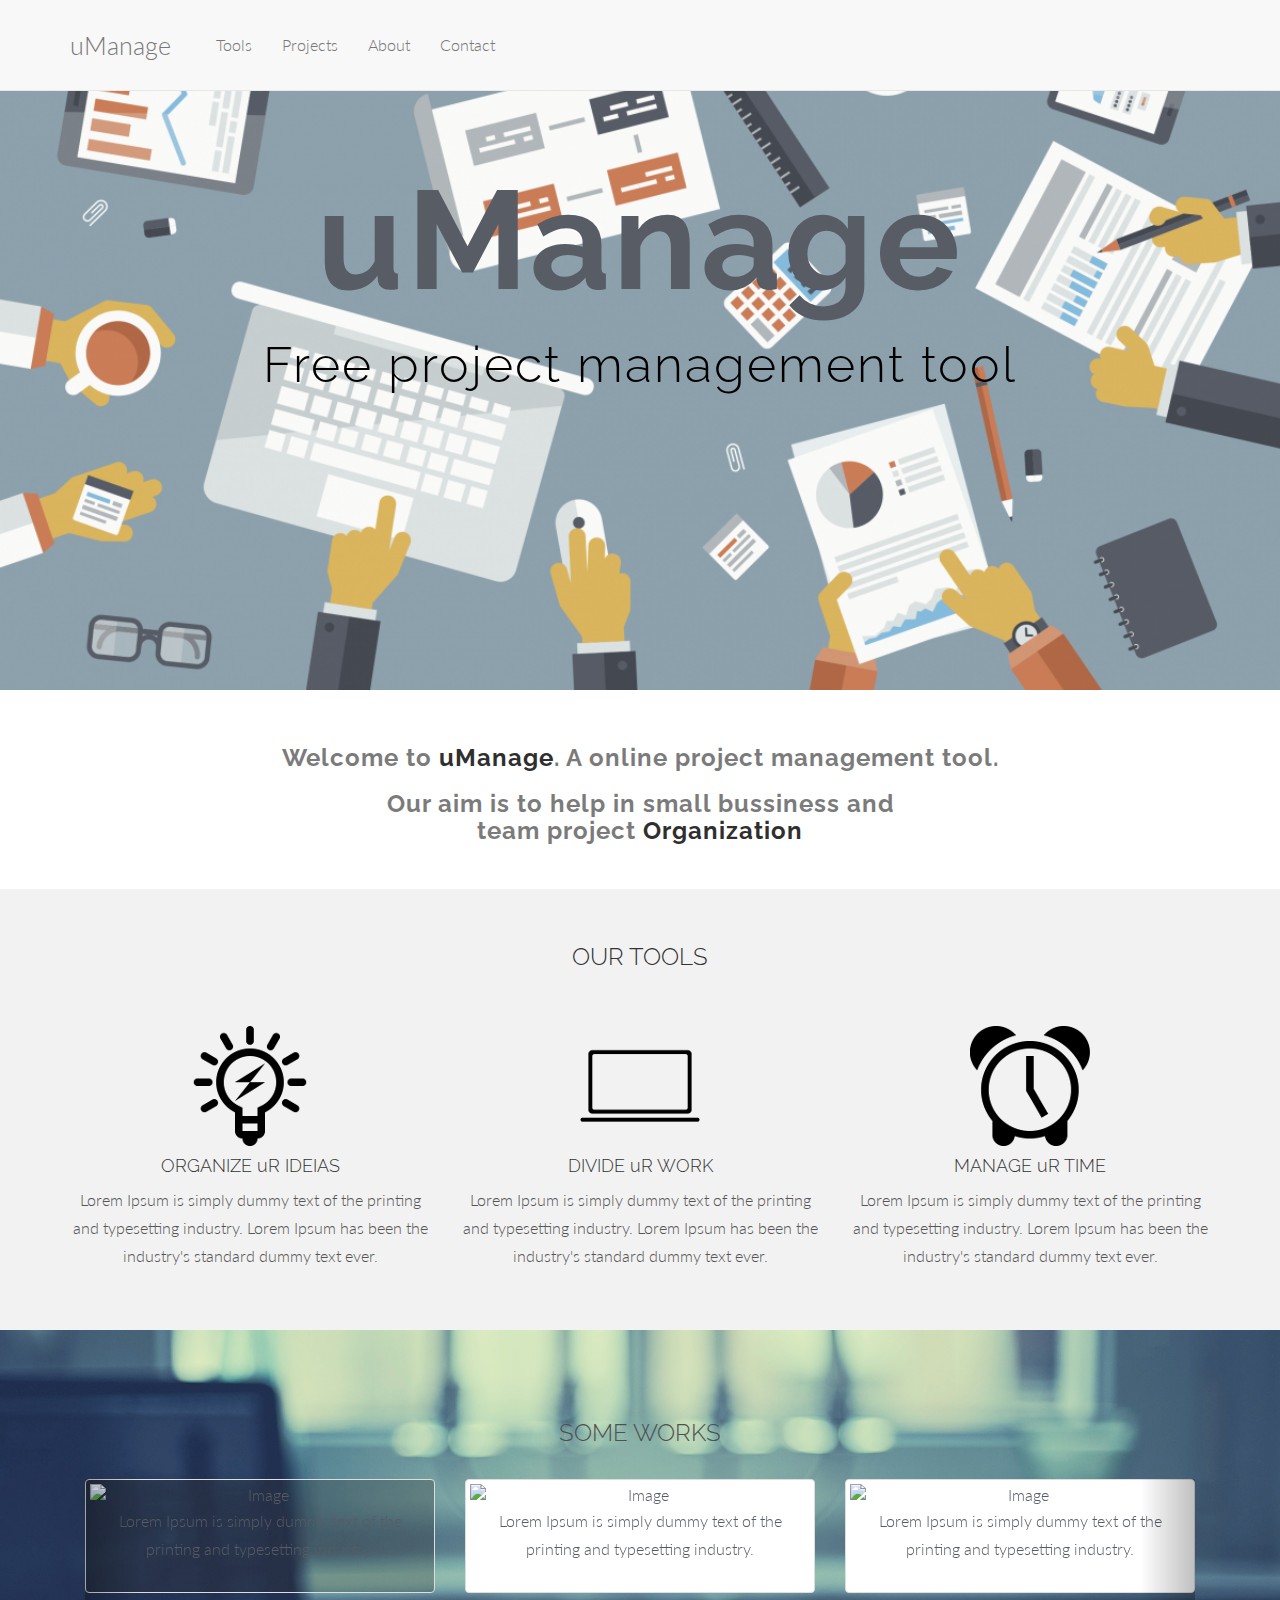
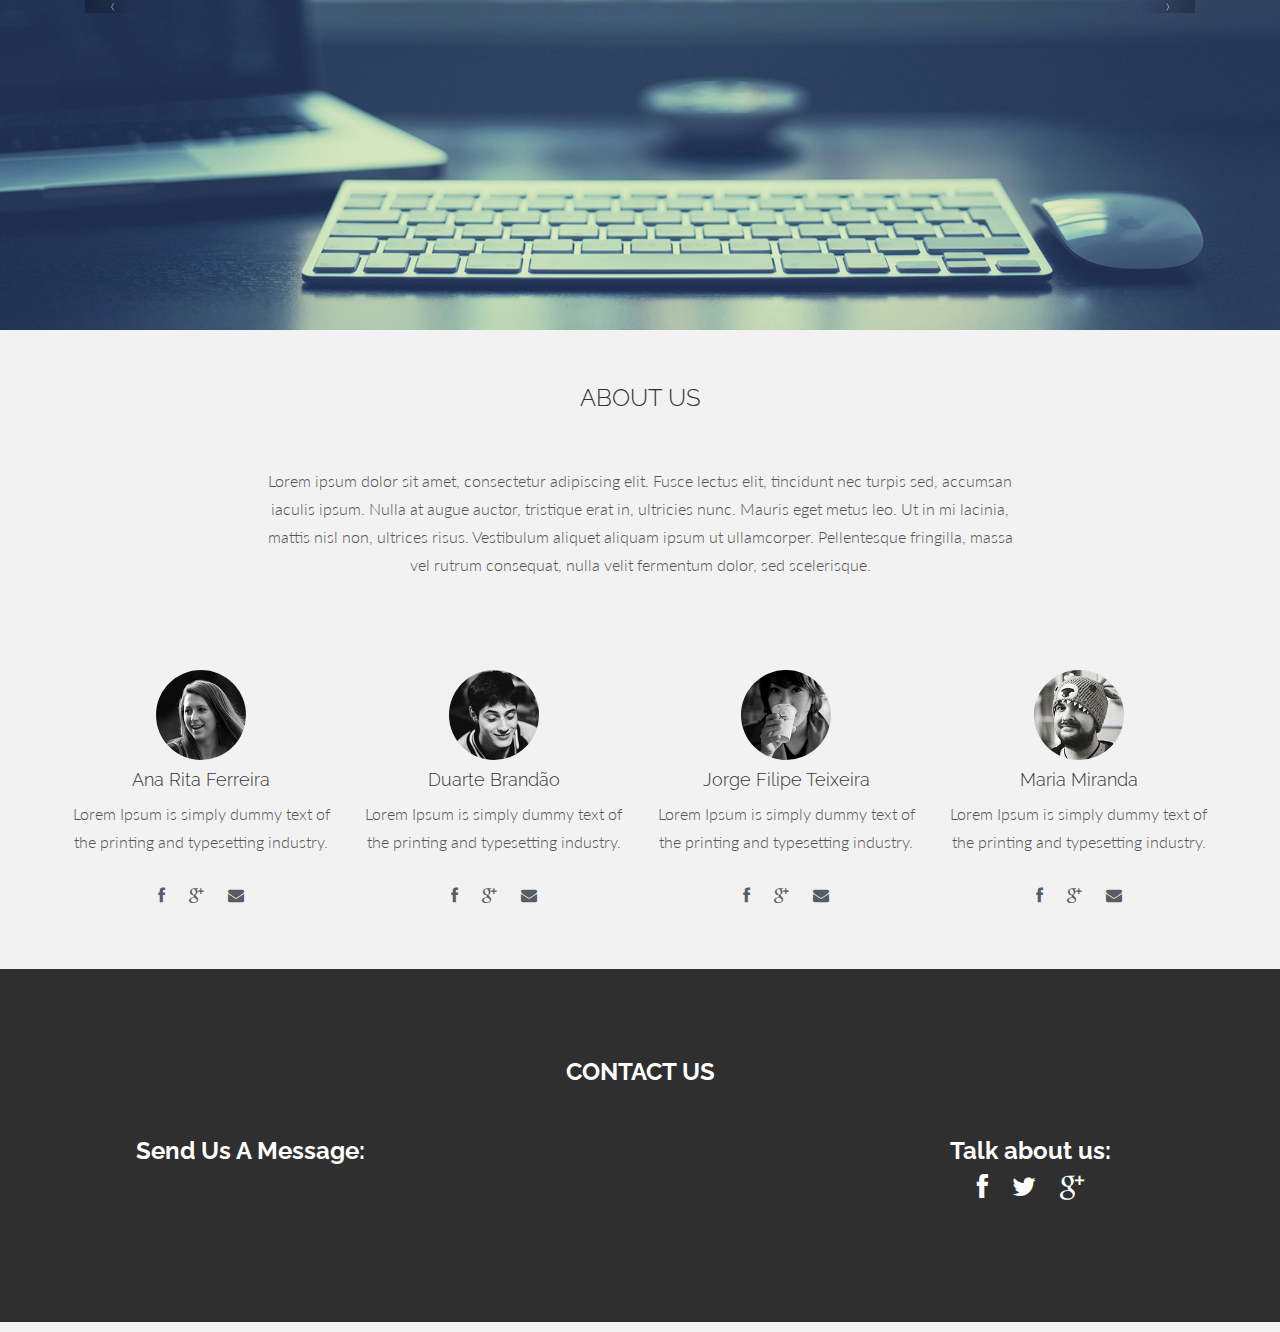
==== commit f300ff05: "Merge remote-tracking branch 'origin/gh-pages'" ====
--- a/index.html
+++ b/index.html
@@ -14,8 +14,9 @@
 	
 	<!-- Custom styles for this template -->
 	<link href="assets/css/main.css" rel="stylesheet">
+	<link href="assets/css/scrolling-nav.css" rel="stylesheet">
 	<link rel="stylesheet" href="assets/css/font-awesome.min.css">
-	
+
 	<script src="assets/js/jquery.min.js"></script>
 	<script src="assets/js/Chart.js"></script>
 	<script src="assets/js/modernizr.custom.js"></script>
@@ -30,42 +31,68 @@
       <![endif]-->
   </head>
 
-  <body data-spy="scroll" data-offset="0" data-target="#theMenu">
+  <body data-spy="scroll" data-target=".navbar-fixed-top">
 
   	<!-- ========= MENU SIDE-BAR ============ -->
+  	<!--
   	<nav class="menu" id="theMenu">
 
-  		<!-- Menu button -->
+  		<!++ Menu button ++>
   		<div id="menuToggle"><i class="icon-reorder"></i></div>
   		<div class="menu-wrap">
   			<h1 class="logo"><a href="index.html#home">uManage</a></h1>
-  			<!--Site Pages-->
+  			<!++ Site Pages ++>
   			<a href="#home" class="smoothScroll">Home</a>
   			<a href="#tools" class="smoothScroll">Tools</a>
   			<a href="#portfolio" class="smoothScroll">Projects</a>
   			<a href="#about" class="smoothScroll">About</a>
   			<a href="#contact" class="smoothScroll">Contact</a>
-  			<!--Social network icons-->
+  			<!++ Social network icons ++>
   			<a href="#"><i class="icon-facebook"></i></a>
   			<a href="#"><i class="icon-twitter"></i></a>
   			<a href="#"><i class="icon-google-plus"></i></a>
   			<a href="#"><i class="icon-envelope"></i></a>
   		</div>
-  	</nav>
+  	</nav> -->
+
+  	<!-- ========= NAVIGATION BAR ============ -->
+    <nav id="nav_bar" class="navbar navbar-default navbar-fixed-top" role="navigation">
+        <div class="container">
+            <div class="navbar-header page-scroll">
+                <button type="button" class="navbar-toggle" data-toggle="collapse" data-target=".navbar-ex1-collapse">
+                    <span class="sr-only">Toggle navigation</span>
+                    <span class="icon-bar"></span>
+                    <span class="icon-bar"></span>
+                    <span class="icon-bar"></span>
+                </button>
+                <a id="Title" class="navbar-brand page-scroll" href="#home">uManage</a>
+            </div>
+
+            <!-- Collect the nav links, forms, and other content for toggling -->
+            <div id ="nav_content" class="collapse navbar-collapse navbar-ex1-collapse">
+                <ul  class="nav navbar-nav ">
+                    <!-- Hidden li included to remove active class from about link when scrolled up past about section -->
+                    <li class="hidden"><a class="page-scroll" href="#home"></a></li>
+                    <li><a class="page-scroll" href="#tools">Tools</a></li>
+                    <li><a class="page-scroll" href="#portfolio">Projects</a></li>
+                    <li><a class="page-scroll" href="#about">About</a></li>
+                    <li><a class="page-scroll" href="#cont">Contact</a></li>
+                </ul>
+            </div>
+            <!-- /.navbar-collapse -->
+        </div>
+        <!-- /.container -->
+    </nav>
 
   	<!-- ========== HEADER SECTION ========== -->
   	<section id="home" name="home"></section>
   	<div id="headerwrap">
   		<div class="container">
   			<br>
-  			<!--<h1 style="color:#505050">uManage</h1>-->
   			<h1>uManage</h1>
   			<h2>Free project management tool</h2>
-  			<!--<h2 style="color:#696969">Free project management tool</h2>-->
   			<div class="row">
-  				<br>
-  				<br>
-  				<br>
+  				<br><br><br>
   				<div class="col-lg-6 col-lg-offset-3">
   				</div>
   			</div>
@@ -204,19 +231,6 @@
   			</div>	
   		</div><!-- /container -->
   	</div><!-- /carousel -->
-
-  	<!-- ========== PHRASE WHITE SECTION ========== -->
-	<!--
-	<div id="w">
-		<div class="container">
-			<div class="row">
-				<div class="col-lg-8 col-lg-offset-2">
-				<h3>WE WORK HARD TO DELIVER A <bold>HIGH QUALITY SERVICE</bold>. OUR AIM IS YOUR COMPLETE <bold>SATISFACTION</bold>.
-				</h3>
-				</div>
-			</div>
-		</div>
-	</div>-->
 	
 	<!-- ========== ABOUT US GREY SECTION ========== -->
 	<section id="about" name="about"></section>
@@ -284,7 +298,7 @@
 	</div><!-- /g -->
 	
 	<!-- ========== FOOTER SECTION ========== -->
-	<section id="contact" name="contact"></section>
+	<section id="cont" name="contact"></section>
 	<div id="f">
 		<div class="container">
 			<div class="row">
@@ -309,16 +323,18 @@
 					<br>
 				</div>
 			</div>
-		</div>
-	</div><!-- /container -->
-</div><!-- /f -->
+		</div><!-- /container -->
+	</div><!-- /f -->
 
     <!-- Bootstrap core JavaScript
     ================================================== -->
     <!-- Placed at the end of the document so the pages load faster -->
+    <script src="assets/js/jquery.js"></script>
     <script src="assets/js/classie.js"></script>
     <script src="assets/js/bootstrap.min.js"></script>
     <script src="assets/js/smoothscroll.js"></script>
     <script src="assets/js/main.js"></script>
+    <script src="assets/js/jquery.easing.min.js"></script>
+    <script src="assets/js/scrolling-nav.js"></script>
 </body>
 </html>
--- a/assets/css/main.css
+++ b/assets/css/main.css
@@ -186,10 +186,9 @@
 
 #f {
 	background: #2f2f2f;
-	padding-top: 20px;
-	padding-bottom: 20px;
+	padding-top: 70px;
+	padding-bottom: 70px;
 	text-align: center;
-	min-height: 100px;
 }
 
 #f h3 {
@@ -418,7 +417,6 @@
 			transition: all .1s ease-in-out;
 }
 
-
 /* BUTTON CONF */
 
 .btn-theme {
@@ -489,4 +487,34 @@
 
 #header_title{
 	text-align: left;
+}
+
+/*NAV BAR*/
+
+body {
+    width: 100%;
+    height: 100%;
+}
+
+html {
+    width: 100%;
+    height: 100%;
+}
+
+@media(min-width:767px) {
+    .navbar {
+        padding: 20px 0;
+        -webkit-transition: background .5s ease-in-out,padding .5s ease-in-out;
+        -moz-transition: background .5s ease-in-out,padding .5s ease-in-out;
+        transition: background .5s ease-in-out,padding .5s ease-in-out;
+    }
+
+    .top-nav-collapse {
+        padding: 0;
+    }
+}
+
+#Title{
+	font-size:25px;
+	padding-right: 30px;
 }--- a/assets/css/scrolling-nav.css
+++ b/assets/css/scrolling-nav.css
@@ -0,0 +1,24 @@
+body {
+    width: 100%;
+    height: 100%;
+}
+
+html {
+    width: 100%;
+    height: 100%;
+}
+
+@media(min-width:767px) {
+    .navbar {
+        padding: 20px 0;
+        -webkit-transition: background .5s ease-in-out,padding .5s ease-in-out;
+        -moz-transition: background .5s ease-in-out,padding .5s ease-in-out;
+        transition: background .5s ease-in-out,padding .5s ease-in-out;
+    }
+
+    .top-nav-collapse {
+        padding: 0;
+    }
+}
+
+
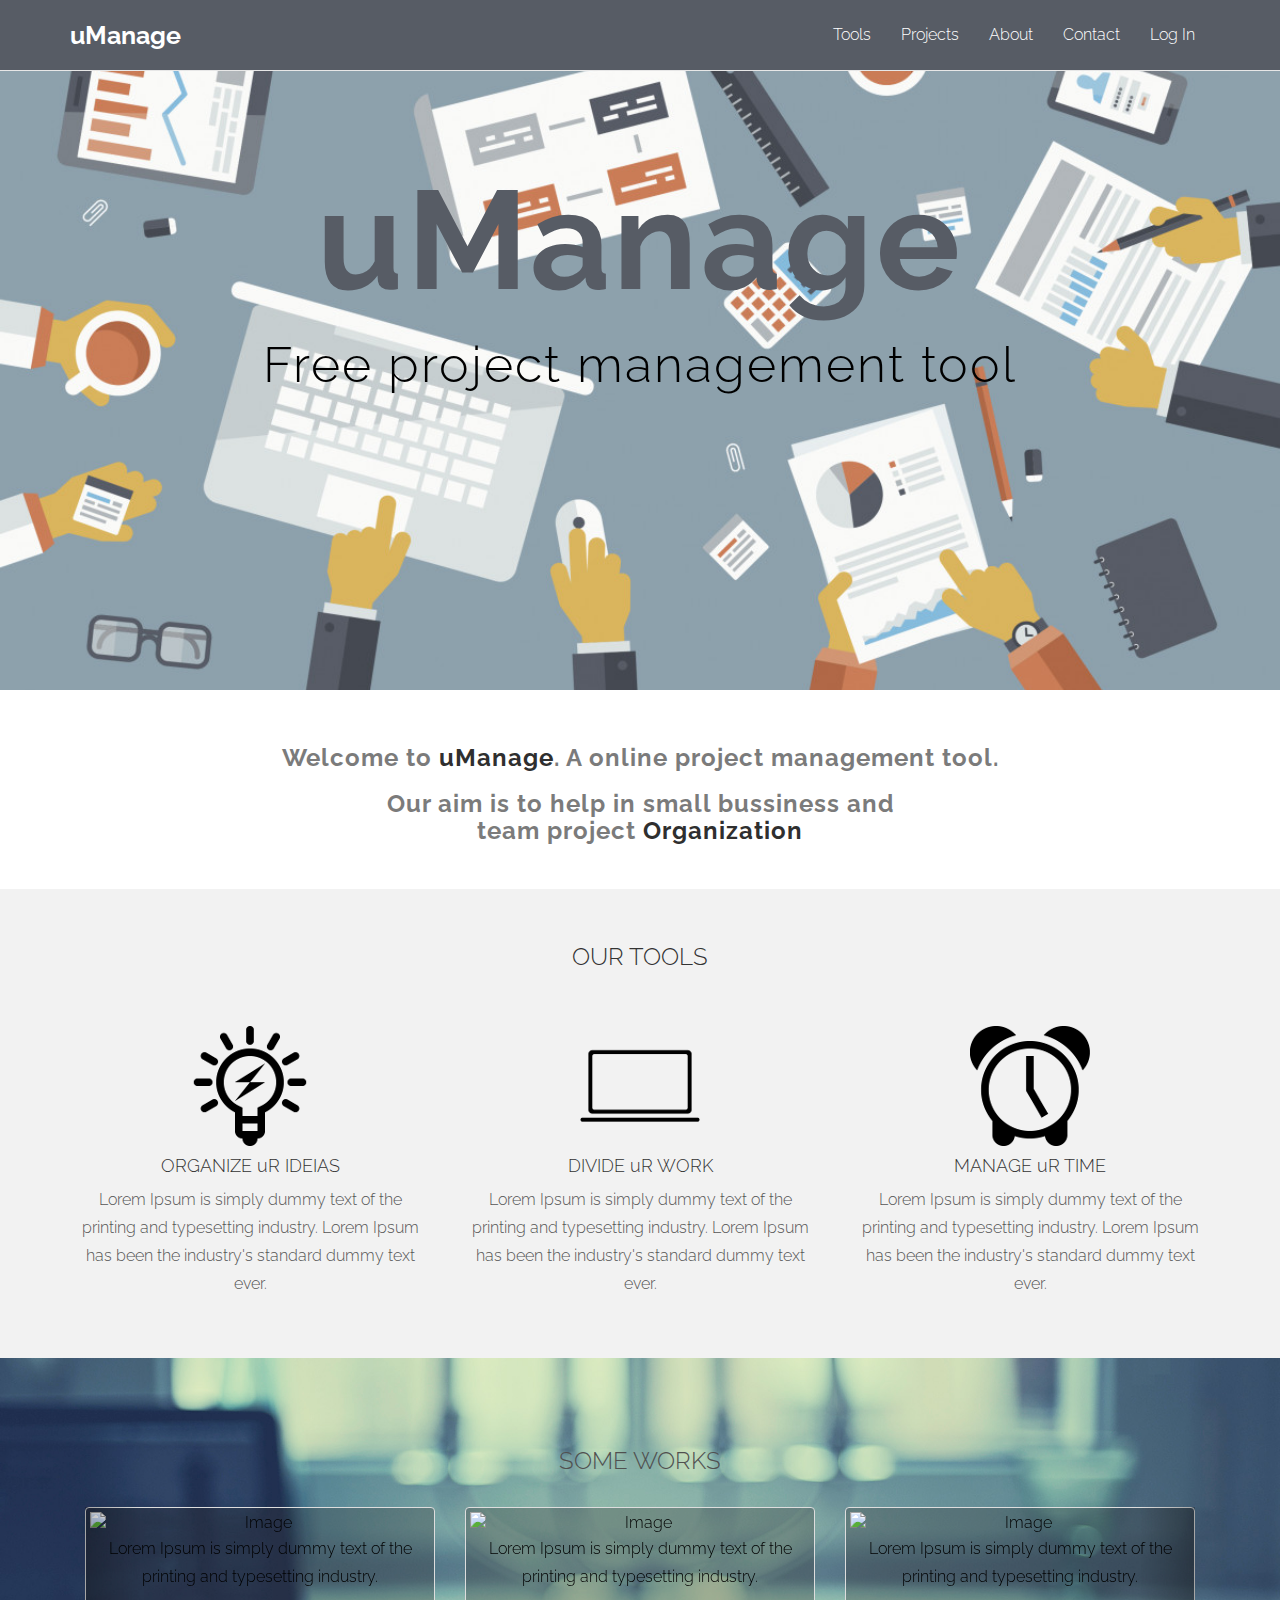
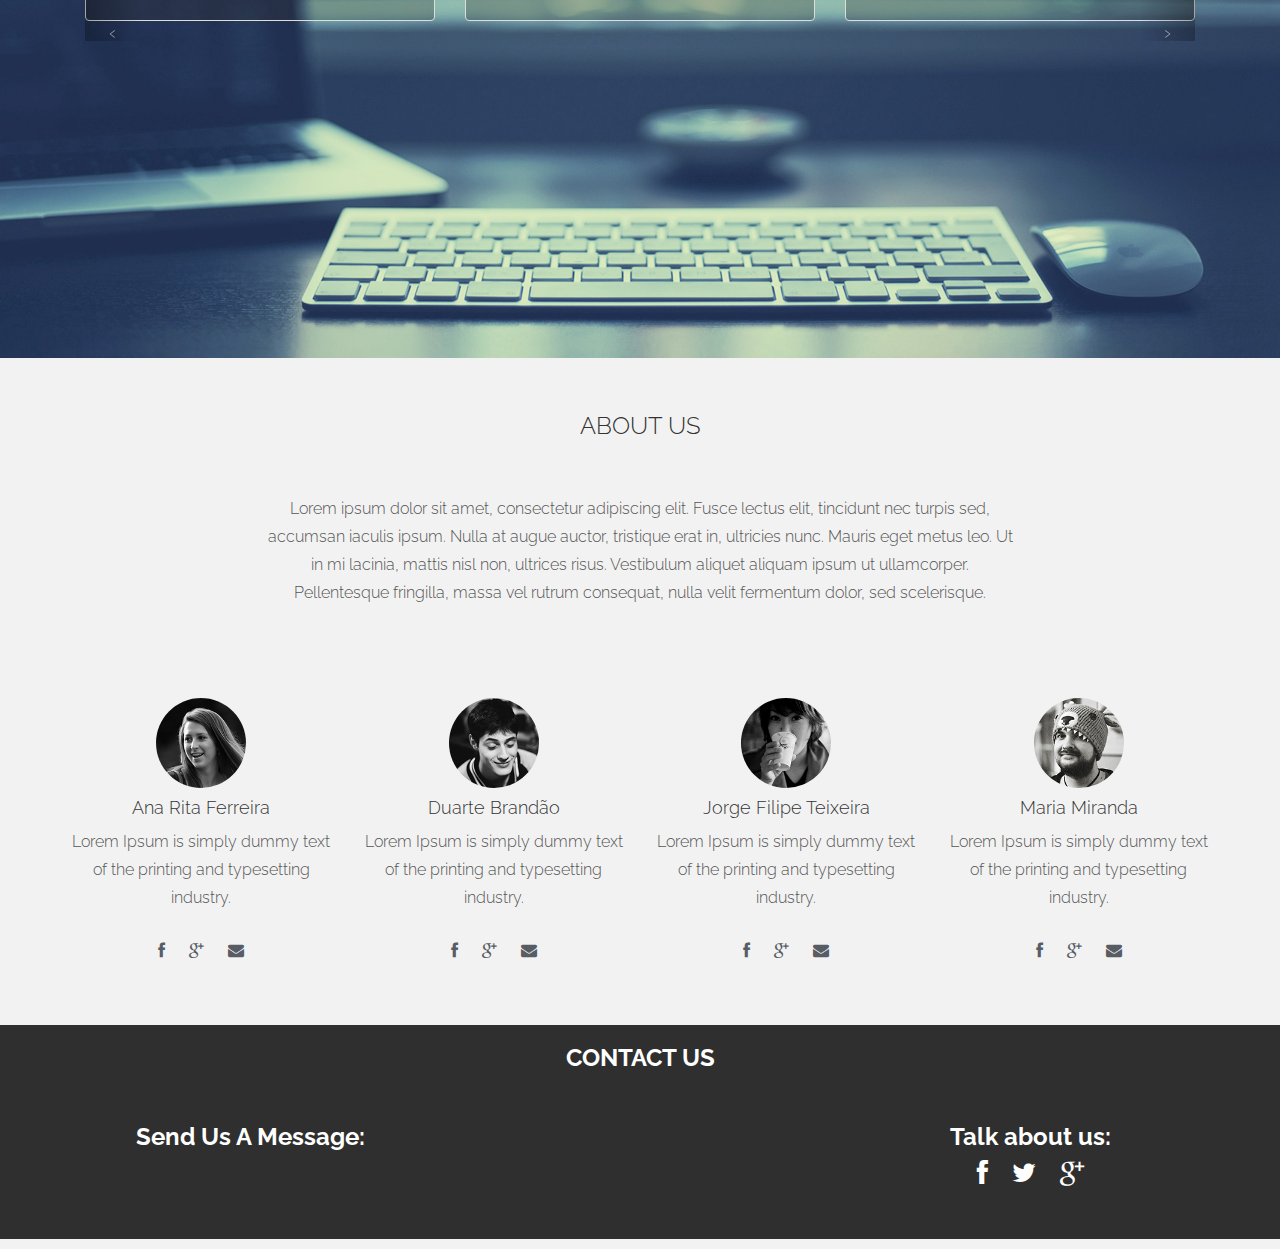
==== commit 750ee25b: "index, profiles, sign up, portfolio and project board done" ====
--- a/index.html
+++ b/index.html
@@ -14,9 +14,7 @@
 	
 	<!-- Custom styles for this template -->
 	<link href="assets/css/main.css" rel="stylesheet">
-	<link href="assets/css/scrolling-nav.css" rel="stylesheet">
 	<link rel="stylesheet" href="assets/css/font-awesome.min.css">
-
 	<script src="assets/js/jquery.min.js"></script>
 	<script src="assets/js/Chart.js"></script>
 	<script src="assets/js/modernizr.custom.js"></script>
@@ -32,28 +30,6 @@
   </head>
 
   <body data-spy="scroll" data-target=".navbar-fixed-top">
-
-  	<!-- ========= MENU SIDE-BAR ============ -->
-  	<!--
-  	<nav class="menu" id="theMenu">
-
-  		<!++ Menu button ++>
-  		<div id="menuToggle"><i class="icon-reorder"></i></div>
-  		<div class="menu-wrap">
-  			<h1 class="logo"><a href="index.html#home">uManage</a></h1>
-  			<!++ Site Pages ++>
-  			<a href="#home" class="smoothScroll">Home</a>
-  			<a href="#tools" class="smoothScroll">Tools</a>
-  			<a href="#portfolio" class="smoothScroll">Projects</a>
-  			<a href="#about" class="smoothScroll">About</a>
-  			<a href="#contact" class="smoothScroll">Contact</a>
-  			<!++ Social network icons ++>
-  			<a href="#"><i class="icon-facebook"></i></a>
-  			<a href="#"><i class="icon-twitter"></i></a>
-  			<a href="#"><i class="icon-google-plus"></i></a>
-  			<a href="#"><i class="icon-envelope"></i></a>
-  		</div>
-  	</nav> -->
 
   	<!-- ========= NAVIGATION BAR ============ -->
     <nav id="nav_bar" class="navbar navbar-default navbar-fixed-top" role="navigation">
@@ -77,6 +53,7 @@
                     <li><a class="page-scroll" href="#portfolio">Projects</a></li>
                     <li><a class="page-scroll" href="#about">About</a></li>
                     <li><a class="page-scroll" href="#cont">Contact</a></li>
+                    <li><a  href="#sign">Log In</a></li>
                 </ul>
             </div>
             <!-- /.navbar-collapse -->
@@ -163,13 +140,13 @@
   											</a>
   										</div>
   										<div class="col-sm-4">
-  											<a href="#x" class="thumbnail">
+  											<a id = "carous" href="#x" class="thumbnail">
   												<img src="http://placehold.it/250x250" alt="Image" class="img-responsive">
   												<p>Lorem Ipsum is simply dummy text of the printing and typesetting industry.</p>
   											</a>
   										</div>
   										<div class="col-sm-4">
-  											<a href="#x" class="thumbnail">
+  											<a id = "carous" href="#x" class="thumbnail">
   												<img src="http://placehold.it/250x250" alt="Image" class="img-responsive">
   												<p>Lorem Ipsum is simply dummy text of the printing and typesetting industry.</p>
   											</a>
@@ -179,44 +156,50 @@
   								</div>
   								<!--/item-->
   								<div class="item">
-  									<div class="row">
-  										<div class="col-sm-4">
-  											<a href="#x" class="thumbnail">
-  												<img src="http://placehold.it/250x250" alt="Image" class="img-responsive">
-  											</a>
-  										</div>
-  										<div class="col-sm-4">
-  											<a href="#x" class="thumbnail">
-  												<img src="http://placehold.it/250x250" alt="Image" class="img-responsive">
-  											</a>
-  										</div>
-  										<div class="col-sm-4">
-  											<a href="#x" class="thumbnail">
-  												<img src="http://placehold.it/250x250" alt="Image" class="img-responsive">
-  											</a>
-  										</div>
-  									</div>
+  									<div  class="row">
+                      <div  class="col-sm-4">
+                        <a id = "carous" href="#x" class="thumbnail">
+                          <img src="http://placehold.it/250x250" alt="Image" class="img-responsive">
+                          <p>Lorem Ipsum is simply dummy text of the printing and typesetting industry.</p>
+                        </a>
+                      </div>
+                      <div class="col-sm-4">
+                        <a id = "carous" href="#x" class="thumbnail">
+                          <img src="http://placehold.it/250x250" alt="Image" class="img-responsive">
+                          <p>Lorem Ipsum is simply dummy text of the printing and typesetting industry.</p>
+                        </a>
+                      </div>
+                      <div class="col-sm-4">
+                        <a id = "carous" href="#x" class="thumbnail">
+                          <img src="http://placehold.it/250x250" alt="Image" class="img-responsive">
+                          <p>Lorem Ipsum is simply dummy text of the printing and typesetting industry.</p>
+                        </a>
+                      </div>
+                    </div>
   									<!--/row-->
   								</div>
   								<!--/item-->
   								<div class="item">
-  									<div class="row">
-  										<div class="col-sm-4">
-  											<a href="#x" class="thumbnail">
-  												<img src="http://placehold.it/250x250" alt="Image" class="img-responsive">
-  											</a>
-  										</div>
-  										<div class="col-sm-4">
-  											<a href="#x" class="thumbnail">
-  												<img src="http://placehold.it/250x250" alt="Image" class="img-responsive">
-  											</a>
-  										</div>
-  										<div class="col-sm-4">
-  											<a href="#x" class="thumbnail">
-  												<img src="http://placehold.it/250x250" alt="Image" class="img-responsive">
-  											</a>
-  										</div>
-  									</div>
+  									<div  class="row">
+                      <div  class="col-sm-4">
+                        <a id = "carous" href="#x" class="thumbnail">
+                          <img src="http://placehold.it/250x250" alt="Image" class="img-responsive">
+                          <p>Lorem Ipsum is simply dummy text of the printing and typesetting industry.</p>
+                        </a>
+                      </div>
+                      <div class="col-sm-4">
+                        <a id = "carous" href="#x" class="thumbnail">
+                          <img src="http://placehold.it/250x250" alt="Image" class="img-responsive">
+                          <p>Lorem Ipsum is simply dummy text of the printing and typesetting industry.</p>
+                        </a>
+                      </div>
+                      <div class="col-sm-4">
+                        <a id = "carous" href="#x" class="thumbnail">
+                          <img src="http://placehold.it/250x250" alt="Image" class="img-responsive">
+                          <p>Lorem Ipsum is simply dummy text of the printing and typesetting industry.</p>
+                        </a>
+                      </div>
+                    </div>
   									<!--/row-->
   								</div>
   								<!--/item-->
--- a/assets/css/main.css
+++ b/assets/css/main.css
@@ -9,7 +9,7 @@
 
 body {
   background-color: #f2f2f2;
-    font-family: "Lato";
+    font-family: "Raleway";
     font-weight: 300;
     font-size: 16px;
     color: #555;
@@ -95,6 +95,28 @@
     -moz-background-size: cover;
     -o-background-size: cover;
     background-size: cover;
+}
+
+#portwrap{
+	background: url(../img/header-bg.jpg) no-repeat center top;
+	margin-top: -590px;
+	padding-top:20px;
+	text-align:center;
+	background-attachment: relative;
+	background-position: center center;
+	min-height: 700px;
+	margin-left: -140px;
+
+	
+    -webkit-background-size: 100%;
+    -moz-background-size: 100%;
+    -o-background-size: 100%;
+    background-size: 100%;
+
+    -webkit-background-size: cover;
+    -moz-background-size: cover;
+    -o-background-size: cover;
+    background-size: cover;	
 }
 
 #headerwrap h1 {
@@ -186,8 +208,6 @@
 
 #f {
 	background: #2f2f2f;
-	padding-top: 70px;
-	padding-bottom: 70px;
 	text-align: center;
 }
 
@@ -477,6 +497,7 @@
 
 #carous{
 	background-color: rgba(50,50,50,0.3);
+	color: black;
 }
 
 
@@ -503,7 +524,8 @@
 
 @media(min-width:767px) {
     .navbar {
-        padding: 20px 0;
+    	background-color: #575C65;
+        padding: 10px 0;
         -webkit-transition: background .5s ease-in-out,padding .5s ease-in-out;
         -moz-transition: background .5s ease-in-out,padding .5s ease-in-out;
         transition: background .5s ease-in-out,padding .5s ease-in-out;
@@ -517,4 +539,44 @@
 #Title{
 	font-size:25px;
 	padding-right: 30px;
-}+	color: white;
+	font-weight: bold;
+}
+
+#Title:hover{
+	color:#8DA1AC;
+}
+
+#nav_content ul li a{
+	color:white;
+}
+
+#nav_content ul li a:hover{
+	color:#8DA1AC;
+}
+
+.navbar-default .navbar-nav > .active > a, .navbar-default .navbar-nav > .active > a:hover, .navbar-default .navbar-nav > .active > a:focus{
+	background-color: #454952;
+}
+
+.navbar-nav{
+	float:right;
+}
+
+#proj-body{
+	background-color: white;
+}
+
+.container-fluid{
+	padding-right: 50px;
+	padding-top: 15px;
+}
+
+.btn{
+	padding: 1px 6px;
+	float: right;
+}
+
+.top-nav > .open > .dropdown-menu{
+	background-color: #575C65;
+}
